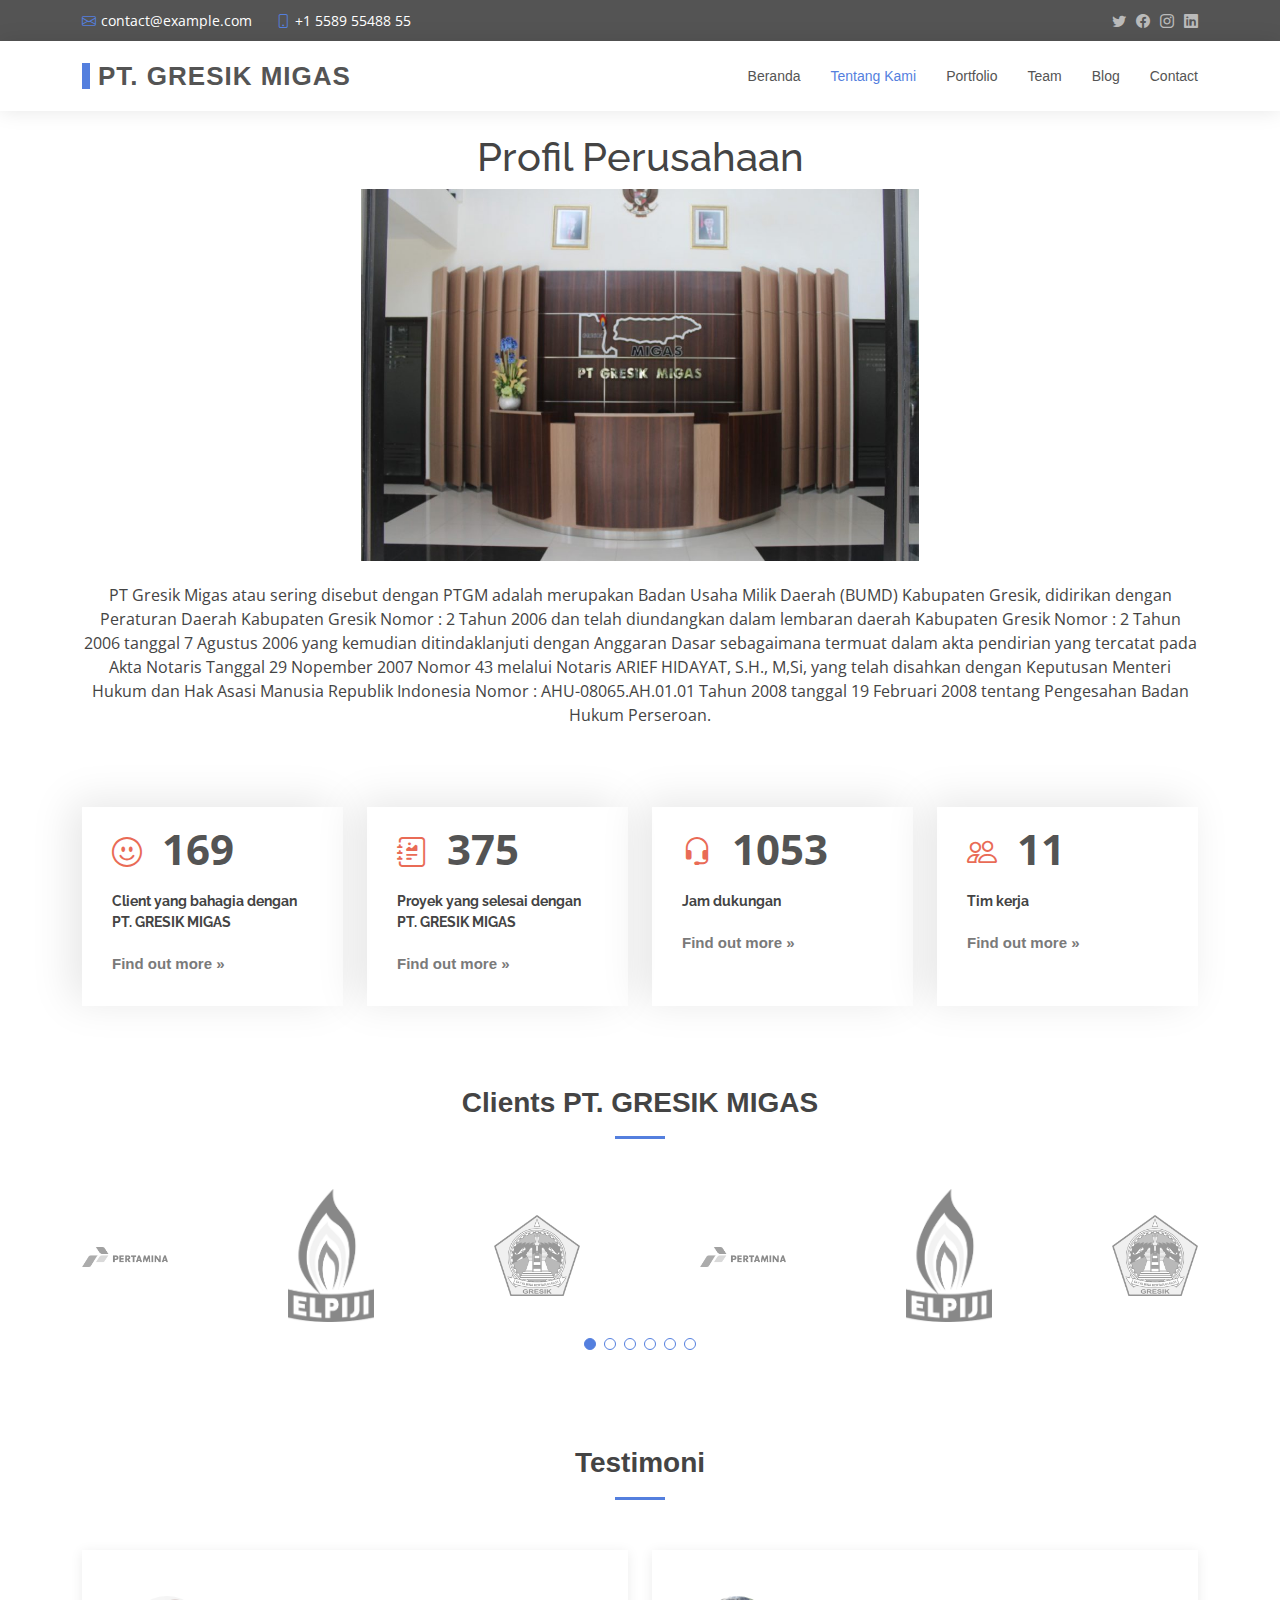
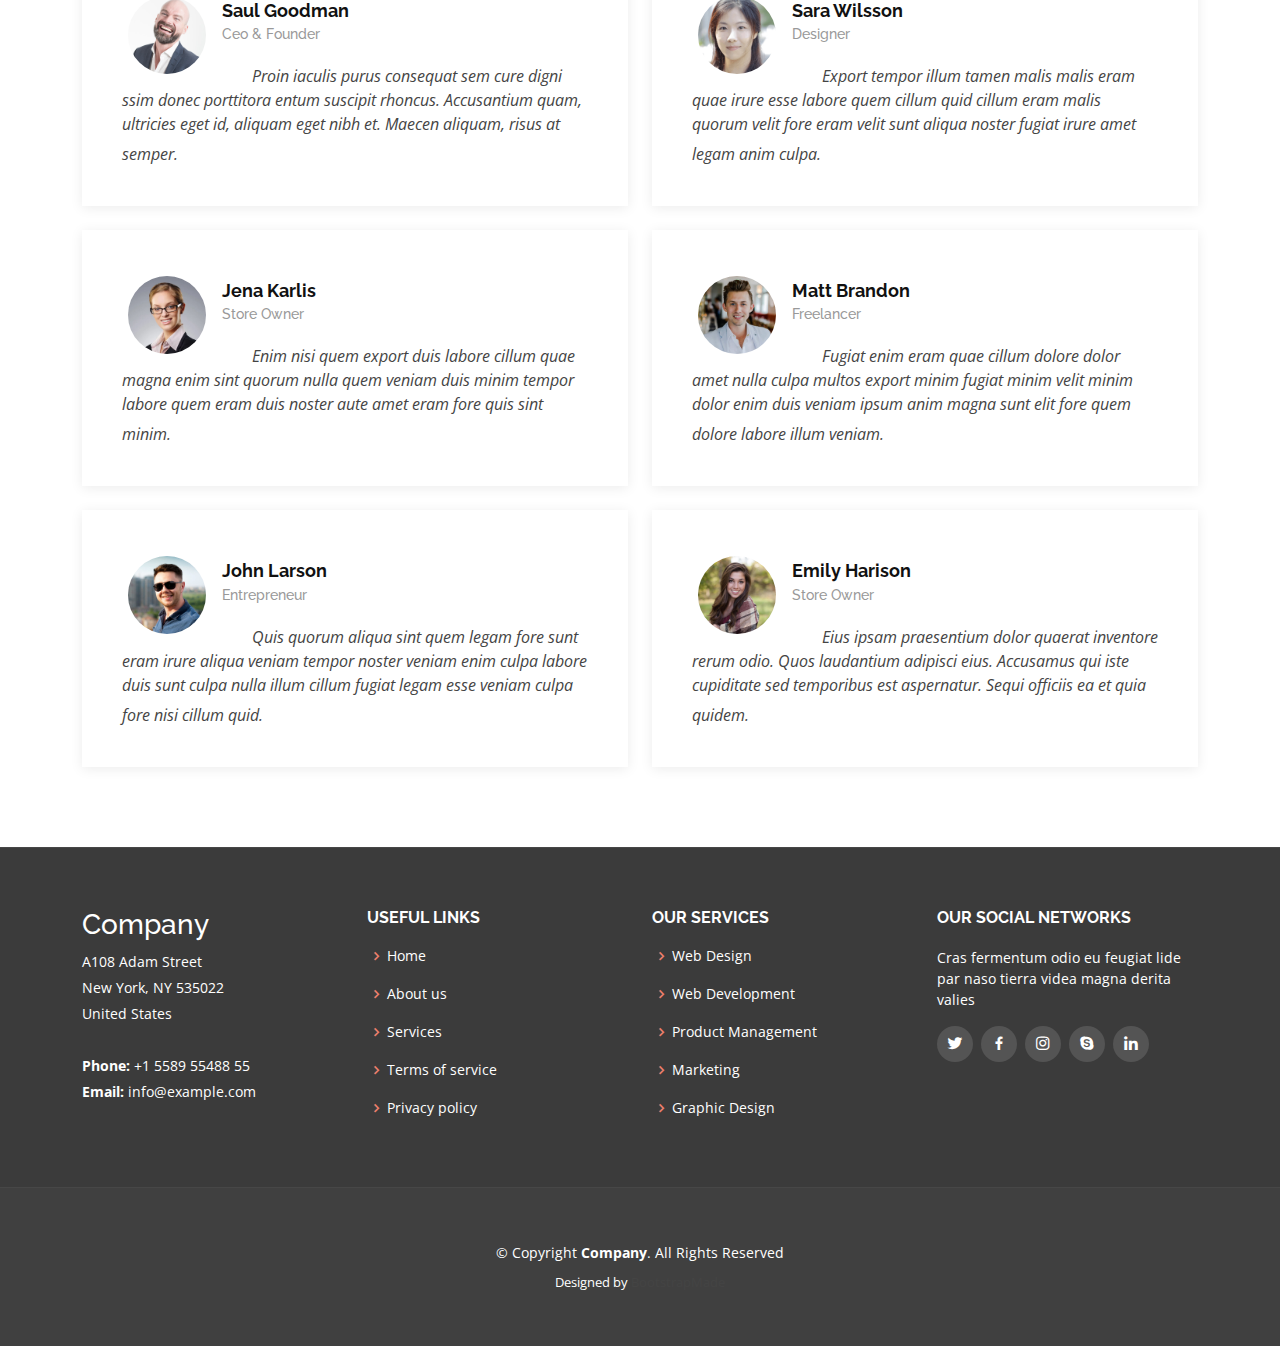
==== about.html @ ce468946 "projek" ====
<!DOCTYPE html>
<html lang="en">

<head>
  <meta charset="utf-8">
  <meta content="width=device-width, initial-scale=1.0" name="viewport">

  <title>PT Gresik Migas - Gresik Lebih Baik</title>
  <meta content="" name="description">
  <meta content="" name="keywords">

  <!-- Favicons -->
  <link href="assets/img/favicon.png" rel="icon">
  <link href="assets/img/apple-touch-icon.png" rel="apple-touch-icon">

  <!-- Google Fonts -->
  <link href="https://fonts.googleapis.com/css?family=Open+Sans:300,300i,400,400i,600,600i,700,700i|Raleway:300,300i,400,400i,500,500i,600,600i,700,700i" rel="stylesheet">

  <!-- Vendor CSS Files -->
  <link href="assets/vendor/animate.css/animate.min.css" rel="stylesheet">
  <link href="assets/vendor/bootstrap/css/bootstrap.min.css" rel="stylesheet">
  <link href="assets/vendor/bootstrap-icons/bootstrap-icons.css" rel="stylesheet">
  <link href="assets/vendor/boxicons/css/boxicons.min.css" rel="stylesheet">
  <link href="assets/vendor/glightbox/css/glightbox.min.css" rel="stylesheet">
  <link href="assets/vendor/swiper/swiper-bundle.min.css" rel="stylesheet">

  <!-- Template Main CSS File -->
  <link href="assets/css/style.css" rel="stylesheet">
</head>

<body>

  <!-- ======= Top Bar ======= -->
  <section id="topbar" class="d-flex align-items-center">
    <div class="container d-flex justify-content-center justify-content-md-between">
      <div class="contact-info d-flex align-items-center">
        <i class="bi bi-envelope d-flex align-items-center"><a href="mailto:contact@example.com">contact@example.com</a></i>
        <i class="bi bi-phone d-flex align-items-center ms-4"><span>+1 5589 55488 55</span></i>
      </div>
      <div class="social-links d-none d-md-flex align-items-center">
        <a href="#" class="twitter"><i class="bi bi-twitter"></i></a>
        <a href="#" class="facebook"><i class="bi bi-facebook"></i></a>
        <a href="#" class="instagram"><i class="bi bi-instagram"></i></a>
        <a href="#" class="linkedin"><i class="bi bi-linkedin"></i></i></a>
      </div>
    </div>
  </section>

  <!-- ======= Header ======= -->
  <header id="header" class="d-flex align-items-center">
    <div class="container d-flex justify-content-between align-items-center">

      <div class="logo">
        <h1><a href="index.html">PT. Gresik Migas</a></h1>
      </div>

      <nav id="navbar" class="navbar">
        <ul>
          <li><a href="index.html">Beranda</a></li>
          <li><a class="active" href="about.html">Tentang Kami</a></li>
          <li><a href="portfolio.html">Portfolio</a></li>
          <li><a href="team.html">Team</a></li>
          <li><a href="blog.html">Blog</a></li>
          <li><a href="contact.html">Contact</a></li>
        </ul>
        <i class="bi bi-list mobile-nav-toggle"></i>
      </nav><!-- .navbar -->

    </div>
  </header><!-- End Header -->

  <main id="main">

    <!-- ======= About Section ======= -->
    <section id="about" class="about">
      <div class="container">

        <div class="row">
          <div class="content">
            <h1 style="text-align: center; padding-top: 2%;">Profil Perusahaan </h1>
          </div>
          <div class="d-flex justify-content-center">
            <img src="assets/img/about.jpg" class="img-fluid company-profile-img" alt="" width="50%">
          </div>
          <div  class="pt-4 pt-lg-0 content">
            <p style="padding-top: 2%; text-align: center;" class="$font-family-sans-serif:">
              PT Gresik Migas atau sering disebut dengan PTGM adalah merupakan Badan Usaha Milik Daerah (BUMD) Kabupaten Gresik, didirikan dengan Peraturan Daerah Kabupaten Gresik Nomor : 2 Tahun 2006 dan telah diundangkan dalam lembaran daerah Kabupaten Gresik Nomor : 2 Tahun 2006 tanggal 7 Agustus 2006 yang kemudian ditindaklanjuti dengan Anggaran Dasar sebagaimana termuat dalam akta pendirian yang tercatat pada Akta Notaris Tanggal 29 Nopember 2007 Nomor 43 melalui Notaris ARIEF HIDAYAT, S.H., M,Si, yang telah disahkan dengan Keputusan Menteri Hukum dan Hak Asasi Manusia Republik Indonesia Nomor : AHU-08065.AH.01.01 Tahun 2008 tanggal 19 Februari 2008 tentang Pengesahan Badan Hukum Perseroan.
            </p>
          </div>
        </div>

      </div>
    </section><!-- End About Section -->

    <!-- ======= Counts Section ======= -->
    <section id="counts" class="counts">
      <div class="container">

        <div class="row no-gutters">

          <div class="col-lg-3 col-md-6 d-md-flex align-items-md-stretch">
            <div class="count-box">
              <i class="bi bi-emoji-smile"></i>
              <span data-purecounter-start="0" data-purecounter-end="232" data-purecounter-duration="1" class="purecounter"></span>
              <p><strong>Client yang bahagia dengan PT. GRESIK MIGAS</strong></p>
              <a href="#">Find out more &raquo;</a>
            </div>
          </div>

          <div class="col-lg-3 col-md-6 d-md-flex align-items-md-stretch">
            <div class="count-box">
              <i class="bi bi-journal-richtext"></i>
              <span data-purecounter-start="0" data-purecounter-end="521" data-purecounter-duration="1" class="purecounter"></span>
              <p><strong>Proyek yang selesai dengan PT. GRESIK MIGAS</strong></p>
              <a href="#">Find out more &raquo;</a>
            </div>
          </div>

          <div class="col-lg-3 col-md-6 d-md-flex align-items-md-stretch">
            <div class="count-box">
              <i class="bi bi-headset"></i>
              <span data-purecounter-start="0" data-purecounter-end="1463" data-purecounter-duration="1" class="purecounter"></span>
              <p><strong>Jam dukungan</strong></p>
              <a href="#">Find out more &raquo;</a>
            </div>
          </div>

          <div class="col-lg-3 col-md-6 d-md-flex align-items-md-stretch">
            <div class="count-box">
              <i class="bi bi-people"></i>
              <span data-purecounter-start="0" data-purecounter-end="15" data-purecounter-duration="1" class="purecounter"></span>
              <p><strong>Tim kerja</strong></p>
              <a href="#">Find out more &raquo;</a>
            </div>
          </div>

        </div>

      </div>
    </section><!-- End Counts Section -->

    <!-- ======= Clients Section ======= -->
    <section id="clients" class="clients">
      <div class="container">

        <div class="section-title">
          <h2>Clients PT. GRESIK MIGAS</h2>
        </div>

        <div class="clients-slider swiper">
          <div class="swiper-wrapper align-items-center">
            <div class="swiper-slide"><img src="assets/img/clients/client-1.png" class="img-fluid" alt=""></div>
            <div class="swiper-slide"><img src="assets/img/clients/client-2.png" class="img-fluid" alt=""></div>
            <div class="swiper-slide"><img src="assets/img/clients/client-3.png" class="img-fluid" alt=""></div>
            <div class="swiper-slide"><img src="assets/img/clients/client-1.png" class="img-fluid" alt=""></div>
            <div class="swiper-slide"><img src="assets/img/clients/client-2.png" class="img-fluid" alt=""></div>
            <div class="swiper-slide"><img src="assets/img/clients/client-3.png" class="img-fluid" alt=""></div>
          </div>
          <div class="swiper-pagination"></div>
        </div>

      </div>
    </section><!-- End Clients Section -->

    <!-- ======= Testimonials Section ======= -->
    <section id="testimonials" class="testimonials">
      <div class="container">

        <div class="section-title">
          <h2>Testimoni</h2>
        </div>

        <div class="row">

          <div class="col-lg-6">
            <div class="testimonial-item">
              <img src="assets/img/testimonials/testimonials-1.jpg" class="testimonial-img" alt="">
              <h3>Saul Goodman</h3>
              <h4>Ceo &amp; Founder</h4>
              <p>
                <i class="bx bxs-quote-alt-left quote-icon-left"></i>
                Proin iaculis purus consequat sem cure digni ssim donec porttitora entum suscipit rhoncus. Accusantium quam, ultricies eget id, aliquam eget nibh et. Maecen aliquam, risus at semper.
                <i class="bx bxs-quote-alt-right quote-icon-right"></i>
              </p>
            </div>
          </div>

          <div class="col-lg-6">
            <div class="testimonial-item mt-4 mt-lg-0">
              <img src="assets/img/testimonials/testimonials-2.jpg" class="testimonial-img" alt="">
              <h3>Sara Wilsson</h3>
              <h4>Designer</h4>
              <p>
                <i class="bx bxs-quote-alt-left quote-icon-left"></i>
                Export tempor illum tamen malis malis eram quae irure esse labore quem cillum quid cillum eram malis quorum velit fore eram velit sunt aliqua noster fugiat irure amet legam anim culpa.
                <i class="bx bxs-quote-alt-right quote-icon-right"></i>
              </p>
            </div>
          </div>

          <div class="col-lg-6">
            <div class="testimonial-item mt-4">
              <img src="assets/img/testimonials/testimonials-3.jpg" class="testimonial-img" alt="">
              <h3>Jena Karlis</h3>
              <h4>Store Owner</h4>
              <p>
                <i class="bx bxs-quote-alt-left quote-icon-left"></i>
                Enim nisi quem export duis labore cillum quae magna enim sint quorum nulla quem veniam duis minim tempor labore quem eram duis noster aute amet eram fore quis sint minim.
                <i class="bx bxs-quote-alt-right quote-icon-right"></i>
              </p>
            </div>
          </div>

          <div class="col-lg-6">
            <div class="testimonial-item mt-4">
              <img src="assets/img/testimonials/testimonials-4.jpg" class="testimonial-img" alt="">
              <h3>Matt Brandon</h3>
              <h4>Freelancer</h4>
              <p>
                <i class="bx bxs-quote-alt-left quote-icon-left"></i>
                Fugiat enim eram quae cillum dolore dolor amet nulla culpa multos export minim fugiat minim velit minim dolor enim duis veniam ipsum anim magna sunt elit fore quem dolore labore illum veniam.
                <i class="bx bxs-quote-alt-right quote-icon-right"></i>
              </p>
            </div>
          </div>

          <div class="col-lg-6">
            <div class="testimonial-item mt-4">
              <img src="assets/img/testimonials/testimonials-5.jpg" class="testimonial-img" alt="">
              <h3>John Larson</h3>
              <h4>Entrepreneur</h4>
              <p>
                <i class="bx bxs-quote-alt-left quote-icon-left"></i>
                Quis quorum aliqua sint quem legam fore sunt eram irure aliqua veniam tempor noster veniam enim culpa labore duis sunt culpa nulla illum cillum fugiat legam esse veniam culpa fore nisi cillum quid.
                <i class="bx bxs-quote-alt-right quote-icon-right"></i>
              </p>
            </div>
          </div>

          <div class="col-lg-6">
            <div class="testimonial-item mt-4">
              <img src="assets/img/testimonials/testimonials-6.jpg" class="testimonial-img" alt="">
              <h3>Emily Harison</h3>
              <h4>Store Owner</h4>
              <p>
                <i class="bx bxs-quote-alt-left quote-icon-left"></i>
                Eius ipsam praesentium dolor quaerat inventore rerum odio. Quos laudantium adipisci eius. Accusamus qui iste cupiditate sed temporibus est aspernatur. Sequi officiis ea et quia quidem.
                <i class="bx bxs-quote-alt-right quote-icon-right"></i>
              </p>
            </div>
          </div>

        </div>

      </div>
    </section><!-- End Testimonials Section -->

  </main><!-- End #main -->


  <!-- ======= Footer ======= -->
  <footer id="footer">

    <div class="footer-top">
      <div class="container">
        <div class="row">

          <div class="col-lg-3 col-md-6 footer-contact">
            <h3>Company</h3>
            <p>
              A108 Adam Street <br>
              New York, NY 535022<br>
              United States <br><br>
              <strong>Phone:</strong> +1 5589 55488 55<br>
              <strong>Email:</strong> info@example.com<br>
            </p>
          </div>

          <div class="col-lg-3 col-md-6 footer-links">
            <h4>Useful Links</h4>
            <ul>
              <li><i class="bx bx-chevron-right"></i> <a href="#">Home</a></li>
              <li><i class="bx bx-chevron-right"></i> <a href="#">About us</a></li>
              <li><i class="bx bx-chevron-right"></i> <a href="#">Services</a></li>
              <li><i class="bx bx-chevron-right"></i> <a href="#">Terms of service</a></li>
              <li><i class="bx bx-chevron-right"></i> <a href="#">Privacy policy</a></li>
            </ul>
          </div>

          <div class="col-lg-3 col-md-6 footer-links">
            <h4>Our Services</h4>
            <ul>
              <li><i class="bx bx-chevron-right"></i> <a href="#">Web Design</a></li>
              <li><i class="bx bx-chevron-right"></i> <a href="#">Web Development</a></li>
              <li><i class="bx bx-chevron-right"></i> <a href="#">Product Management</a></li>
              <li><i class="bx bx-chevron-right"></i> <a href="#">Marketing</a></li>
              <li><i class="bx bx-chevron-right"></i> <a href="#">Graphic Design</a></li>
            </ul>
          </div>

          <div class="col-lg-3 col-md-6 footer-links">
            <h4>Our Social Networks</h4>
            <p>Cras fermentum odio eu feugiat lide par naso tierra videa magna derita valies</p>
            <div class="social-links mt-3">
              <a href="#" class="twitter"><i class="bx bxl-twitter"></i></a>
              <a href="#" class="facebook"><i class="bx bxl-facebook"></i></a>
              <a href="#" class="instagram"><i class="bx bxl-instagram"></i></a>
              <a href="#" class="google-plus"><i class="bx bxl-skype"></i></a>
              <a href="#" class="linkedin"><i class="bx bxl-linkedin"></i></a>
            </div>
          </div>

        </div>
      </div>
    </div>

    <div class="container py-4">
      <div class="copyright">
        &copy; Copyright <strong><span>Company</span></strong>. All Rights Reserved
      </div>
      <div class="credits">
        <!-- All the links in the footer should remain intact. -->
        <!-- You can delete the links only if you purchased the pro version. -->
        <!-- Licensing information: https://bootstrapmade.com/license/ -->
        <!-- Purchase the pro version with working PHP/AJAX contact form: https://bootstrapmade.com/bizland-bootstrap-business-template/ -->
        Designed by <a href="https://bootstrapmade.com/">BootstrapMade</a>
      </div>
    </div>
  </footer><!-- End Footer -->

  <a href="#" class="back-to-top"><i class="bx bx-up-arrow-alt"></i></a>
  <div id="preloader"></div>

  <!-- Vendor JS Files -->
  <script src="assets/vendor/aos/aos.js"></script>
  <script src="assets/vendor/bootstrap/js/bootstrap.bundle.min.js"></script>
  <script src="assets/vendor/glightbox/js/glightbox.min.js"></script>
  <script src="assets/vendor/isotope-layout/isotope.pkgd.min.js"></script>
  <script src="assets/vendor/swiper/swiper-bundle.min.js"></script>
  <script src="assets/vendor/php-email-form/validate.js"></script>
  <script src="assets/vendor/purecounter/purecounter_vanilla.js"></script>

  <!-- Template Main JS File -->
  <script src="assets/js/main.js"></script>

</body>

</html>
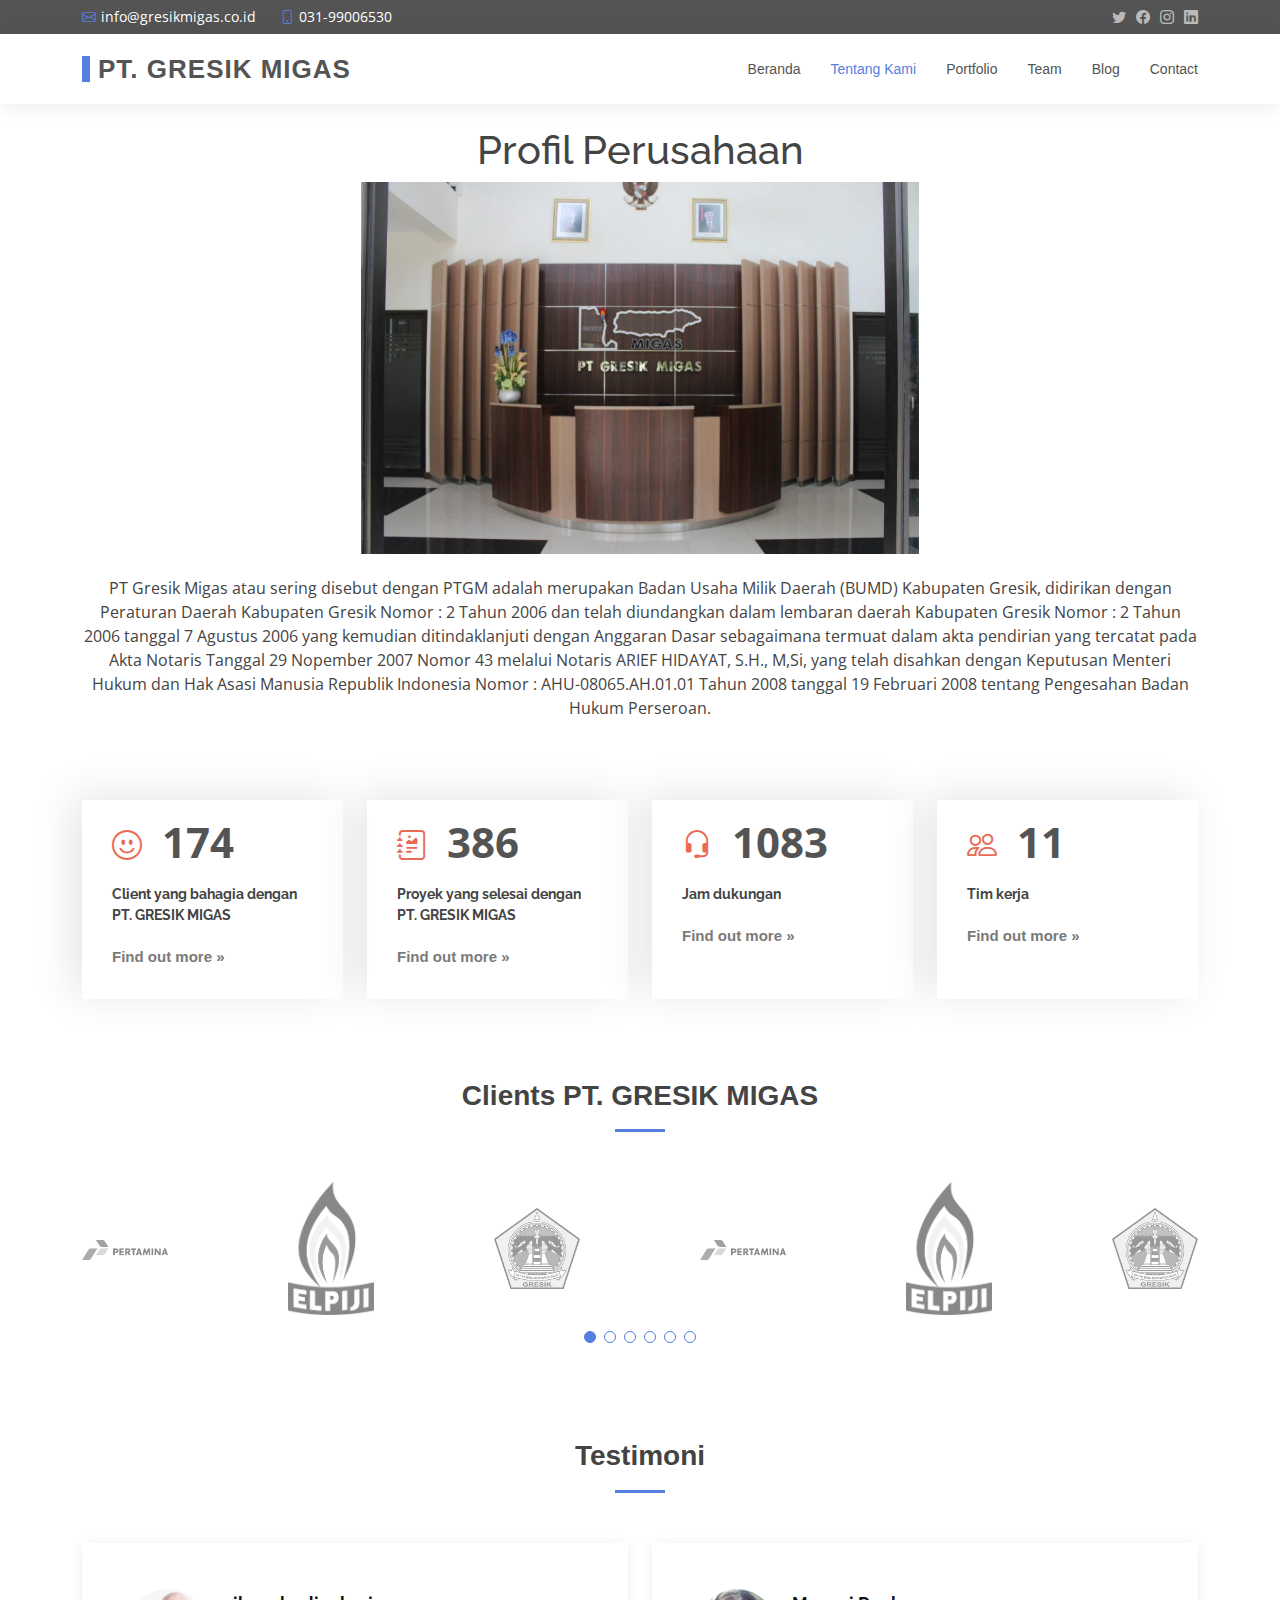
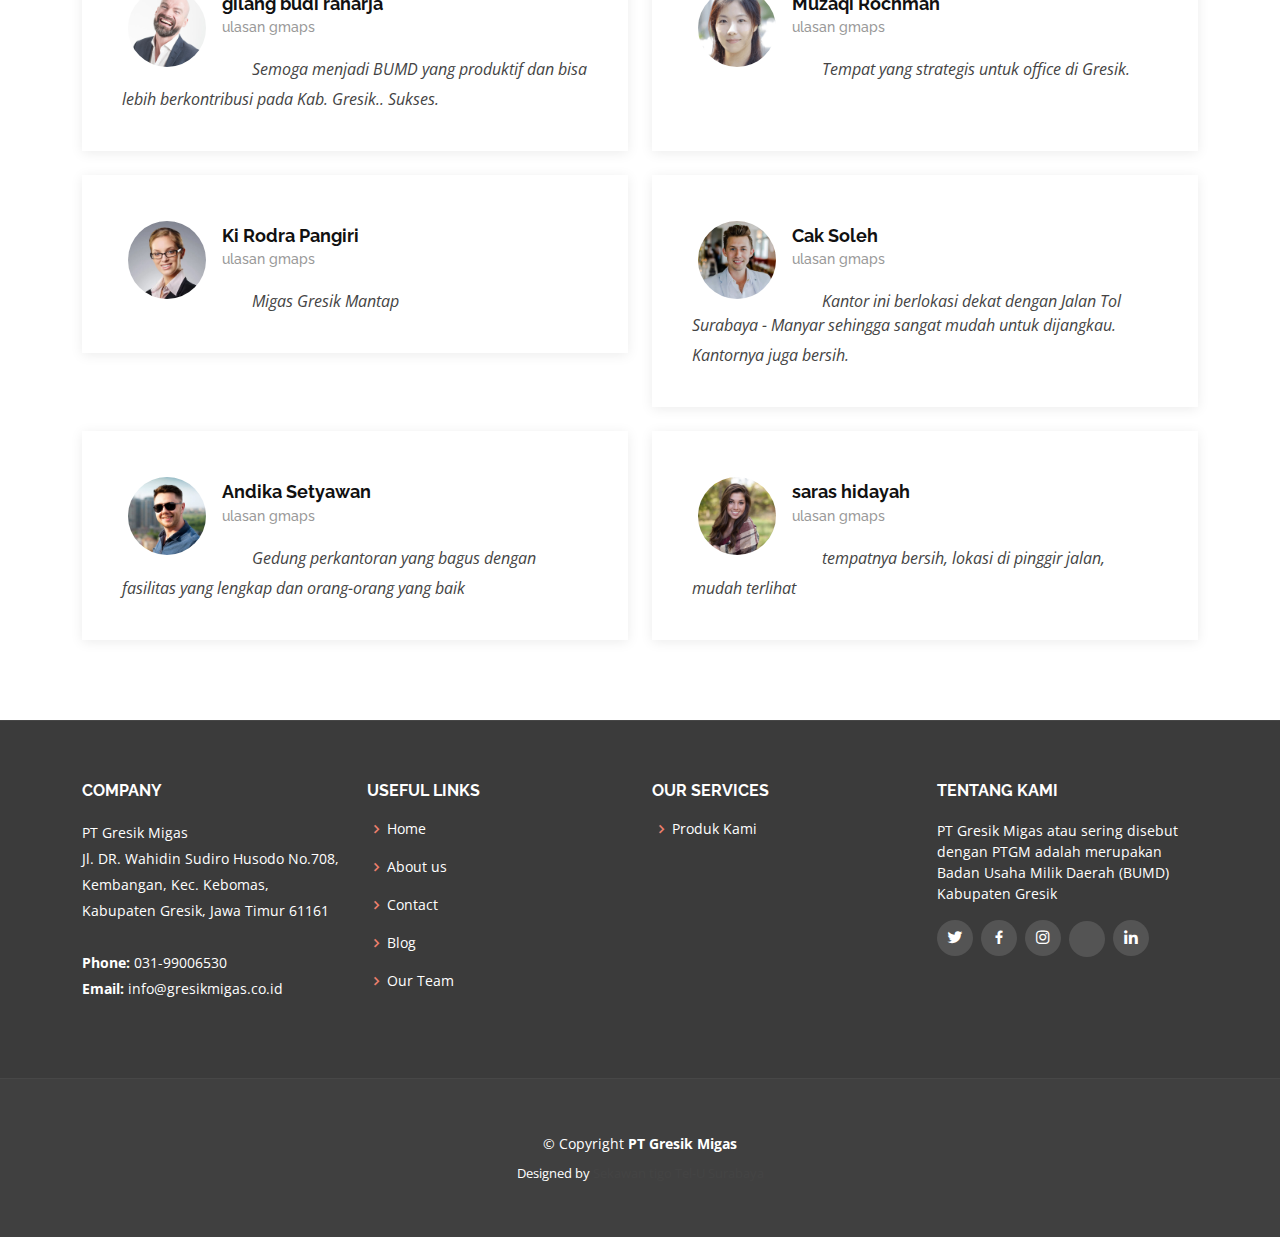
==== commit 677c0e42: "inisiasi tgr" ====
--- a/about.html
+++ b/about.html
@@ -30,44 +30,48 @@
 
 <body>
 
-  <!-- ======= Top Bar ======= -->
-  <section id="topbar" class="d-flex align-items-center">
-    <div class="container d-flex justify-content-center justify-content-md-between">
-      <div class="contact-info d-flex align-items-center">
-        <i class="bi bi-envelope d-flex align-items-center"><a href="mailto:contact@example.com">contact@example.com</a></i>
-        <i class="bi bi-phone d-flex align-items-center ms-4"><span>+1 5589 55488 55</span></i>
-      </div>
-      <div class="social-links d-none d-md-flex align-items-center">
-        <a href="#" class="twitter"><i class="bi bi-twitter"></i></a>
-        <a href="#" class="facebook"><i class="bi bi-facebook"></i></a>
-        <a href="#" class="instagram"><i class="bi bi-instagram"></i></a>
-        <a href="#" class="linkedin"><i class="bi bi-linkedin"></i></i></a>
-      </div>
-    </div>
-  </section>
-
-  <!-- ======= Header ======= -->
-  <header id="header" class="d-flex align-items-center">
-    <div class="container d-flex justify-content-between align-items-center">
-
-      <div class="logo">
-        <h1><a href="index.html">PT. Gresik Migas</a></h1>
-      </div>
-
-      <nav id="navbar" class="navbar">
-        <ul>
-          <li><a href="index.html">Beranda</a></li>
-          <li><a class="active" href="about.html">Tentang Kami</a></li>
-          <li><a href="portfolio.html">Portfolio</a></li>
-          <li><a href="team.html">Team</a></li>
-          <li><a href="blog.html">Blog</a></li>
-          <li><a href="contact.html">Contact</a></li>
-        </ul>
-        <i class="bi bi-list mobile-nav-toggle"></i>
-      </nav><!-- .navbar -->
-
-    </div>
-  </header><!-- End Header -->
+ <!-- ======= Top Bar ======= -->
+ <section id="topbar" class="d-flex align-items-center">
+  <div class="container d-flex justify-content-center justify-content-md-between">
+    <div class="contact-info d-flex align-items-center">
+      <i class="bi bi-envelope d-flex align-items-center">
+        <a href="mailto:info@gresikmigas.co.id">info@gresikmigas.co.id</a>
+      </i>
+      <i class="bi bi-phone d-flex align-items-center ms-4">
+        <a href="tel:03199006530">031-99006530</a>
+      </i>      
+    </div>
+    <div class="social-links d-none d-md-flex align-items-center">
+      <a href="#" class="twitter"><i class="bi bi-twitter"></i></a>
+      <a href="#" class="facebook"><i class="bi bi-facebook"></i></a>
+      <a href="#" class="instagram"><i class="bi bi-instagram"></i></a>
+      <a href="#" class="linkedin"><i class="bi bi-linkedin"></i></i></a>
+    </div>
+  </div>
+</section>
+
+ <!-- ======= Header ======= -->
+ <header id="header" class="d-flex align-items-center">
+  <div class="container d-flex justify-content-between align-items-center">
+
+    <div class="logo">
+      <h1><a href="index.html">PT. Gresik Migas</a></h1>
+    </div>
+
+    <nav id="navbar" class="navbar">
+      <ul>
+        <li><a href="index.html">Beranda</a></li>
+        <li><a class="active" href="about.html">Tentang Kami</a></li>
+        <li><a href="portfolio.html">Portfolio</a></li>
+        <li><a href="team.html">Team</a></li>
+        <li><a href="blog.html">Blog</a></li>
+        <li><a href="contact.html">Contact</a></li>
+      </ul>
+      <i class="bi bi-list mobile-nav-toggle"></i>
+    </nav><!-- .navbar -->
+
+  </div>
+</header><!-- End Header -->
 
   <main id="main">
 
@@ -175,11 +179,11 @@
           <div class="col-lg-6">
             <div class="testimonial-item">
               <img src="assets/img/testimonials/testimonials-1.jpg" class="testimonial-img" alt="">
-              <h3>Saul Goodman</h3>
-              <h4>Ceo &amp; Founder</h4>
-              <p>
-                <i class="bx bxs-quote-alt-left quote-icon-left"></i>
-                Proin iaculis purus consequat sem cure digni ssim donec porttitora entum suscipit rhoncus. Accusantium quam, ultricies eget id, aliquam eget nibh et. Maecen aliquam, risus at semper.
+              <h3>gilang budi raharja</h3>
+              <h4>ulasan gmaps</h4>
+              <p>
+                <i class="bx bxs-quote-alt-left quote-icon-left"></i>
+                Semoga menjadi BUMD yang produktif dan bisa lebih berkontribusi pada Kab. Gresik.. Sukses.
                 <i class="bx bxs-quote-alt-right quote-icon-right"></i>
               </p>
             </div>
@@ -188,11 +192,11 @@
           <div class="col-lg-6">
             <div class="testimonial-item mt-4 mt-lg-0">
               <img src="assets/img/testimonials/testimonials-2.jpg" class="testimonial-img" alt="">
-              <h3>Sara Wilsson</h3>
-              <h4>Designer</h4>
-              <p>
-                <i class="bx bxs-quote-alt-left quote-icon-left"></i>
-                Export tempor illum tamen malis malis eram quae irure esse labore quem cillum quid cillum eram malis quorum velit fore eram velit sunt aliqua noster fugiat irure amet legam anim culpa.
+              <h3>Muzaqi Rochman</h3>
+              <h4>ulasan gmaps</h4>
+              <p>
+                <i class="bx bxs-quote-alt-left quote-icon-left"></i>
+                Tempat yang strategis untuk office di Gresik.
                 <i class="bx bxs-quote-alt-right quote-icon-right"></i>
               </p>
             </div>
@@ -201,11 +205,11 @@
           <div class="col-lg-6">
             <div class="testimonial-item mt-4">
               <img src="assets/img/testimonials/testimonials-3.jpg" class="testimonial-img" alt="">
-              <h3>Jena Karlis</h3>
-              <h4>Store Owner</h4>
-              <p>
-                <i class="bx bxs-quote-alt-left quote-icon-left"></i>
-                Enim nisi quem export duis labore cillum quae magna enim sint quorum nulla quem veniam duis minim tempor labore quem eram duis noster aute amet eram fore quis sint minim.
+              <h3>Ki Rodra Pangiri</h3>
+              <h4>ulasan gmaps</h4>
+              <p>
+                <i class="bx bxs-quote-alt-left quote-icon-left"></i>
+                Migas Gresik Mantap
                 <i class="bx bxs-quote-alt-right quote-icon-right"></i>
               </p>
             </div>
@@ -214,11 +218,11 @@
           <div class="col-lg-6">
             <div class="testimonial-item mt-4">
               <img src="assets/img/testimonials/testimonials-4.jpg" class="testimonial-img" alt="">
-              <h3>Matt Brandon</h3>
-              <h4>Freelancer</h4>
-              <p>
-                <i class="bx bxs-quote-alt-left quote-icon-left"></i>
-                Fugiat enim eram quae cillum dolore dolor amet nulla culpa multos export minim fugiat minim velit minim dolor enim duis veniam ipsum anim magna sunt elit fore quem dolore labore illum veniam.
+              <h3>Cak Soleh</h3>
+              <h4>ulasan gmaps</h4>
+              <p>
+                <i class="bx bxs-quote-alt-left quote-icon-left"></i>
+                Kantor ini berlokasi dekat dengan Jalan Tol Surabaya - Manyar sehingga sangat mudah untuk dijangkau. Kantornya juga bersih.
                 <i class="bx bxs-quote-alt-right quote-icon-right"></i>
               </p>
             </div>
@@ -227,11 +231,11 @@
           <div class="col-lg-6">
             <div class="testimonial-item mt-4">
               <img src="assets/img/testimonials/testimonials-5.jpg" class="testimonial-img" alt="">
-              <h3>John Larson</h3>
-              <h4>Entrepreneur</h4>
-              <p>
-                <i class="bx bxs-quote-alt-left quote-icon-left"></i>
-                Quis quorum aliqua sint quem legam fore sunt eram irure aliqua veniam tempor noster veniam enim culpa labore duis sunt culpa nulla illum cillum fugiat legam esse veniam culpa fore nisi cillum quid.
+              <h3>Andika Setyawan </h3>
+              <h4>ulasan gmaps</h4>
+              <p>
+                <i class="bx bxs-quote-alt-left quote-icon-left"></i>
+                Gedung perkantoran yang bagus dengan fasilitas yang lengkap dan orang-orang yang baik
                 <i class="bx bxs-quote-alt-right quote-icon-right"></i>
               </p>
             </div>
@@ -240,11 +244,11 @@
           <div class="col-lg-6">
             <div class="testimonial-item mt-4">
               <img src="assets/img/testimonials/testimonials-6.jpg" class="testimonial-img" alt="">
-              <h3>Emily Harison</h3>
-              <h4>Store Owner</h4>
-              <p>
-                <i class="bx bxs-quote-alt-left quote-icon-left"></i>
-                Eius ipsam praesentium dolor quaerat inventore rerum odio. Quos laudantium adipisci eius. Accusamus qui iste cupiditate sed temporibus est aspernatur. Sequi officiis ea et quia quidem.
+              <h3>saras hidayah</h3>
+              <h4>ulasan gmaps</h4>
+              <p>
+                <i class="bx bxs-quote-alt-left quote-icon-left"></i>
+                tempatnya bersih, lokasi di pinggir jalan, mudah terlihat
                 <i class="bx bxs-quote-alt-right quote-icon-right"></i>
               </p>
             </div>
@@ -266,46 +270,46 @@
         <div class="row">
 
           <div class="col-lg-3 col-md-6 footer-contact">
-            <h3>Company</h3>
+            <h4>Company</h4>
             <p>
-              A108 Adam Street <br>
-              New York, NY 535022<br>
-              United States <br><br>
-              <strong>Phone:</strong> +1 5589 55488 55<br>
-              <strong>Email:</strong> info@example.com<br>
+              <a href="https://maps.app.goo.gl/62HRfBquap889v34A" style="color: rgb(255, 255, 255);">
+                PT Gresik Migas <br>
+                Jl. DR. Wahidin Sudiro Husodo No.708,<br>
+                Kembangan, Kec. Kebomas, Kabupaten Gresik, Jawa Timur 61161
+              </a>
+              <br><br>
+              <strong>Phone:</strong> <a href="tel:+155895548855" style="color: rgb(255, 255, 255);">031-99006530</a><br>
+              <strong>Email:</strong> <a href="mailto:info@gresikmigas.co.id" style="color: rgb(255, 255, 255);">info@gresikmigas.co.id</a><br>
             </p>
           </div>
+          
 
           <div class="col-lg-3 col-md-6 footer-links">
             <h4>Useful Links</h4>
             <ul>
-              <li><i class="bx bx-chevron-right"></i> <a href="#">Home</a></li>
-              <li><i class="bx bx-chevron-right"></i> <a href="#">About us</a></li>
-              <li><i class="bx bx-chevron-right"></i> <a href="#">Services</a></li>
-              <li><i class="bx bx-chevron-right"></i> <a href="#">Terms of service</a></li>
-              <li><i class="bx bx-chevron-right"></i> <a href="#">Privacy policy</a></li>
+              <li><i class="bx bx-chevron-right"></i> <a href="index.html">Home</a></li>
+              <li><i class="bx bx-chevron-right"></i> <a href="about.html">About us</a></li>
+              <li><i class="bx bx-chevron-right"></i> <a href="contact.html">Contact</a></li>
+              <li><i class="bx bx-chevron-right"></i> <a href="blog.html">Blog</a></li>
+              <li><i class="bx bx-chevron-right"></i> <a href="team.html">Our Team</a></li>
             </ul>
           </div>
 
           <div class="col-lg-3 col-md-6 footer-links">
             <h4>Our Services</h4>
             <ul>
-              <li><i class="bx bx-chevron-right"></i> <a href="#">Web Design</a></li>
-              <li><i class="bx bx-chevron-right"></i> <a href="#">Web Development</a></li>
-              <li><i class="bx bx-chevron-right"></i> <a href="#">Product Management</a></li>
-              <li><i class="bx bx-chevron-right"></i> <a href="#">Marketing</a></li>
-              <li><i class="bx bx-chevron-right"></i> <a href="#">Graphic Design</a></li>
+              <li><i class="bx bx-chevron-right"></i> <a href="portfolio.html">Produk Kami</a></li>
             </ul>
           </div>
 
           <div class="col-lg-3 col-md-6 footer-links">
-            <h4>Our Social Networks</h4>
-            <p>Cras fermentum odio eu feugiat lide par naso tierra videa magna derita valies</p>
+            <h4>Tentang Kami</h4>
+            <p>PT Gresik Migas atau sering disebut dengan PTGM adalah merupakan Badan Usaha Milik Daerah (BUMD) Kabupaten Gresik</p>
             <div class="social-links mt-3">
               <a href="#" class="twitter"><i class="bx bxl-twitter"></i></a>
               <a href="#" class="facebook"><i class="bx bxl-facebook"></i></a>
               <a href="#" class="instagram"><i class="bx bxl-instagram"></i></a>
-              <a href="#" class="google-plus"><i class="bx bxl-skype"></i></a>
+              <a href="info@gresikmigas.co.id" class="email"><i class="bx bxl-email"></i></a>
               <a href="#" class="linkedin"><i class="bx bxl-linkedin"></i></a>
             </div>
           </div>
@@ -316,14 +320,9 @@
 
     <div class="container py-4">
       <div class="copyright">
-        &copy; Copyright <strong><span>Company</span></strong>. All Rights Reserved
-      </div>
+        &copy; Copyright <strong><span>PT Gresik Migas</span></strong></div>
       <div class="credits">
-        <!-- All the links in the footer should remain intact. -->
-        <!-- You can delete the links only if you purchased the pro version. -->
-        <!-- Licensing information: https://bootstrapmade.com/license/ -->
-        <!-- Purchase the pro version with working PHP/AJAX contact form: https://bootstrapmade.com/bizland-bootstrap-business-template/ -->
-        Designed by <a href="https://bootstrapmade.com/">BootstrapMade</a>
+        Designed by <a href="https://github.com/hanif0203/website_kp">Sekawan tigo Tel-U Surabaya</a>
       </div>
     </div>
   </footer><!-- End Footer -->
